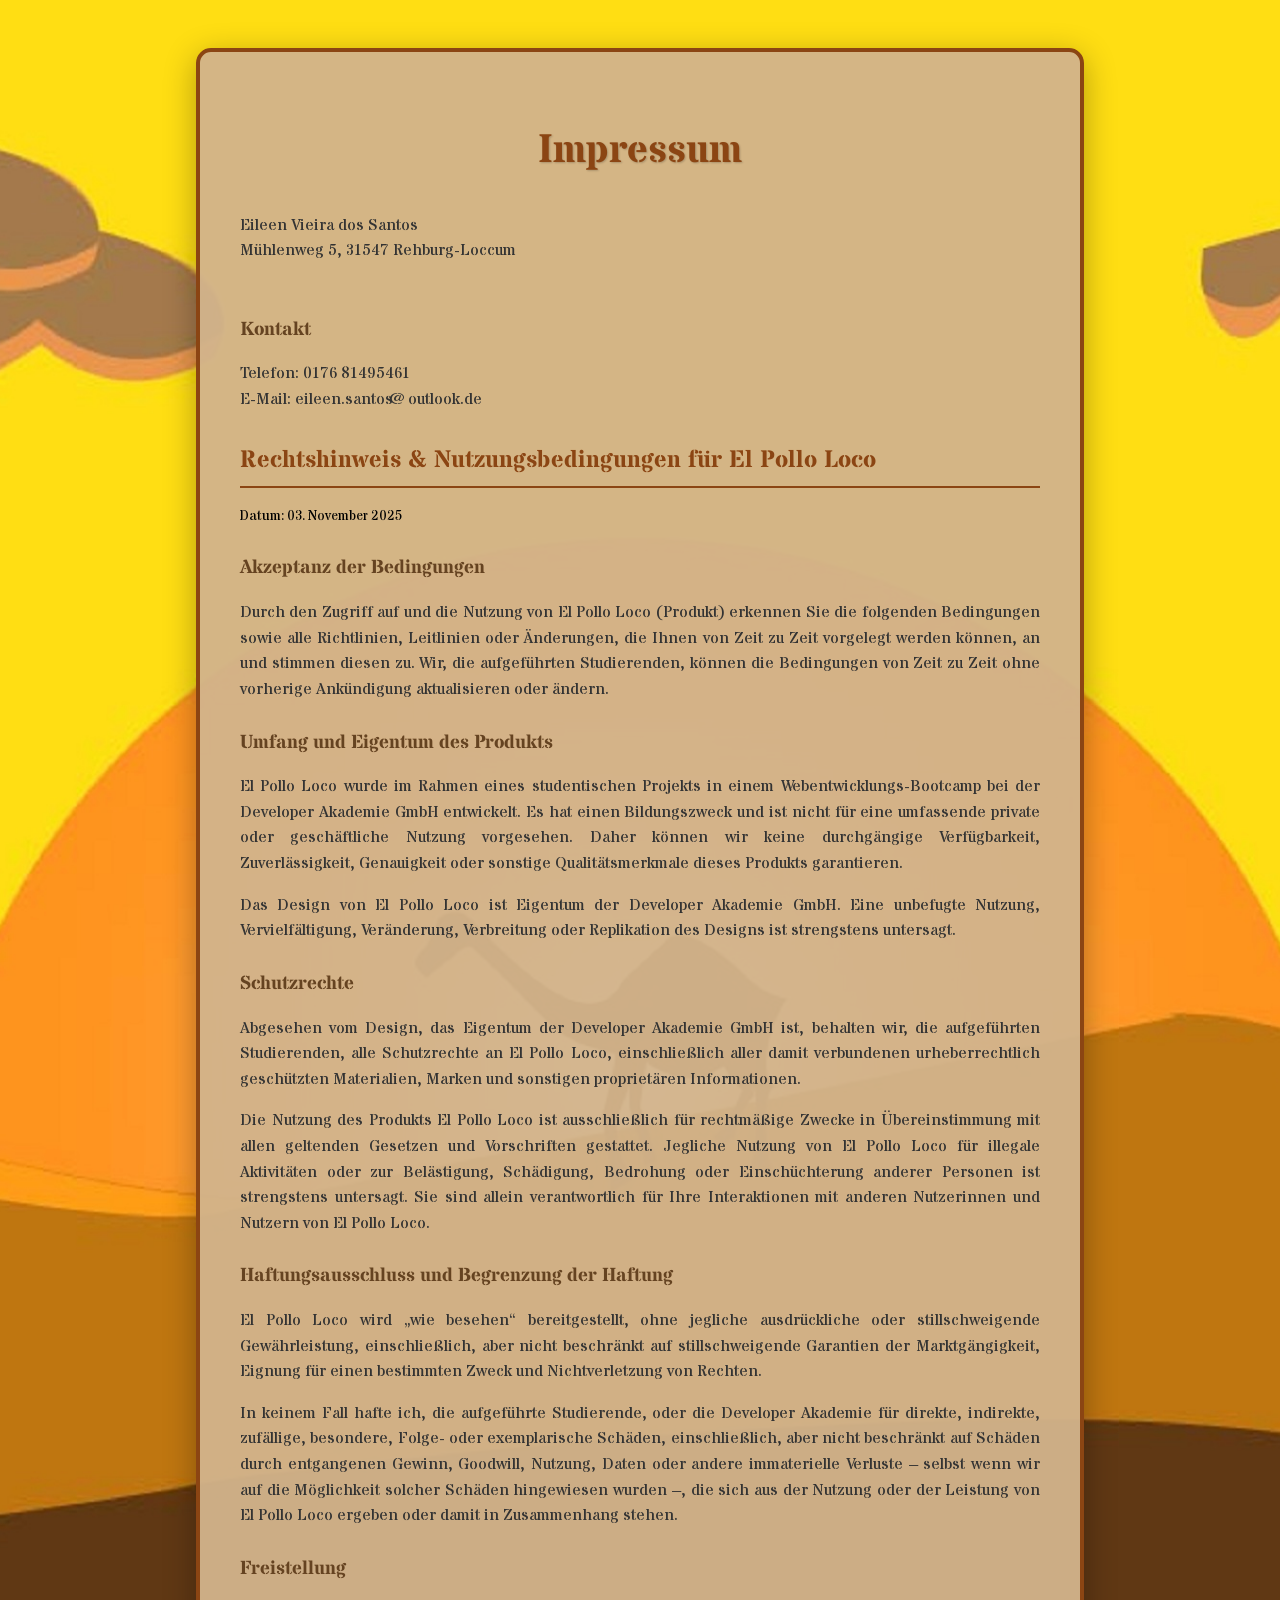
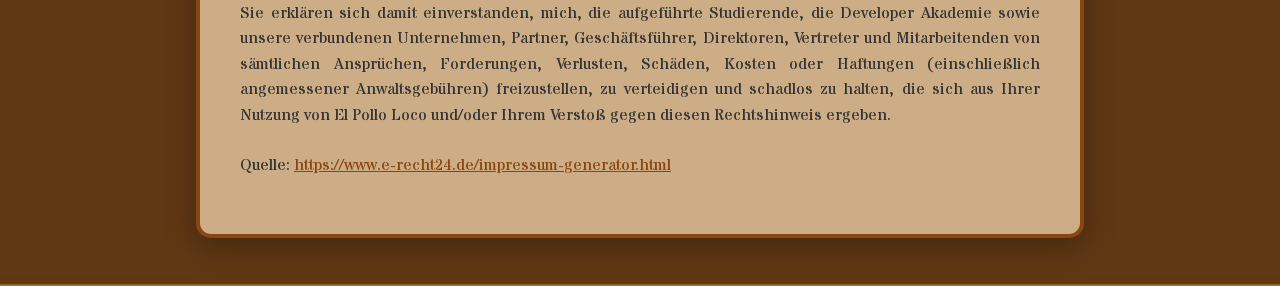
==== legalNotice.html @ 8f921f78 "Legal notice page and css" ====
<!DOCTYPE html>
<html lang="en">
<head>
    <meta charset="UTF-8">
    <meta name="viewport" content="width=device-width, initial-scale=1.0">
    <link rel="stylesheet" href="./css/style.css">
    <link type="image/png" sizes="32x32" rel="icon" href="components/img_pollo_loco/img/icons8-sombrero-32.png">

    <!-- Basis-Klassen -->
    <script src="./classes/drawableObject.class.js" defer></script>
    <script src="./classes/movableObject.class.js" defer></script>
    <script src="./classes/keyboard.class.js" defer></script>

    <!-- Alle Objekt-Klassen -->
    <script src="./classes/character.class.js" defer></script>
    <script src="./classes/chicken.class.js" defer></script>
    <script src="./classes/smallChicken.class.js" defer></script>
    <script src="./classes/endboss.class.js" defer></script>
    <script src="./classes/cloud.class.js" defer></script>
    <script src="./classes/backgroundObject.class.js" defer></script>
    <script src="./classes/collectableObject.class.js" defer></script>
    <script src="./classes/statusbar.class.js" defer></script>
    <script src="./classes/coinStatusbar.class.js" defer></script>
    <script src="./classes/bottleStatusbar.class.js" defer></script>
    <script src="./classes/throwableObject.class.js" defer></script>


    <!-- Level-Klassen -->
    <script src="./classes/level.class.js" defer></script>

    <!-- Level-Definitionen (nach level1!) -->
    <script src="./levels/level1.js" defer></script>

    <!-- World-Klasse (nach level1!) -->
    <script src="./classes/world.class.js" defer></script>

    <!-- Spiel-Logik -->
    <script src="./js/main.js" defer></script>
    <script src="./js/game.js" defer></script>

    <title>El Polo Loco_Legal Notice</title>

</head>
<body class="legal-notice-page">


<div class="legal-notice-container">
  <div>
    <div>
    </div>
    <h1>Impressum</h1>

    <p>
      Eileen Vieira dos Santos<br/>
      Mühlenweg 5, 31547 Rehburg-Loccum<br />
      <br />
    </p>

    <h3>Kontakt</h3>
    <p>
      Telefon: 0176 81495461<br/>
      E-Mail: eileen.santos@outlook.de
    </p>

    <section>
      <h2>Rechtshinweis & Nutzungsbedingungen für El Pollo Loco</h2>
      <small>Datum: 03. November 2025</small>
    </section>

    <section>
      <h3>Akzeptanz der Bedingungen</h3>
      <p>
        Durch den Zugriff auf und die Nutzung von El Pollo Loco (Produkt) erkennen Sie
        die folgenden Bedingungen sowie alle Richtlinien, Leitlinien oder
        Änderungen, die Ihnen von Zeit zu Zeit vorgelegt werden können, an und
        stimmen diesen zu. Wir, die aufgeführten Studierenden, können die
        Bedingungen von Zeit zu Zeit ohne vorherige Ankündigung aktualisieren
        oder ändern.
      </p>
    </section>

    <section>
      <h3>Umfang und Eigentum des Produkts</h3>
      <p>
        El Pollo Loco wurde im Rahmen eines studentischen Projekts in einem
        Webentwicklungs-Bootcamp bei der Developer Akademie GmbH entwickelt. Es
        hat einen Bildungszweck und ist nicht für eine umfassende private oder
        geschäftliche Nutzung vorgesehen. Daher können wir keine durchgängige
        Verfügbarkeit, Zuverlässigkeit, Genauigkeit oder sonstige
        Qualitätsmerkmale dieses Produkts garantieren.
      </p>
      <p>
        Das Design von El Pollo Loco ist Eigentum der Developer Akademie GmbH. Eine
        unbefugte Nutzung, Vervielfältigung, Veränderung, Verbreitung oder
        Replikation des Designs ist strengstens untersagt.
      </p>
    </section>

    <section>
      <h3>Schutzrechte</h3>
      <p>
        Abgesehen vom Design, das Eigentum der Developer Akademie GmbH ist,
        behalten wir, die aufgeführten Studierenden, alle Schutzrechte an El Pollo Loco,
        einschließlich aller damit verbundenen urheberrechtlich geschützten
        Materialien, Marken und sonstigen proprietären Informationen.
      </p>
      <p>
        Die Nutzung des Produkts El Pollo Loco ist ausschließlich für rechtmäßige Zwecke
        in Übereinstimmung mit allen geltenden Gesetzen und Vorschriften
        gestattet. Jegliche Nutzung von El Pollo Loco für illegale Aktivitäten oder zur
        Belästigung, Schädigung, Bedrohung oder Einschüchterung anderer Personen
        ist strengstens untersagt. Sie sind allein verantwortlich für Ihre
        Interaktionen mit anderen Nutzerinnen und Nutzern von El Pollo Loco.
      </p>
    </section>

    <section>
      <h3>Haftungsausschluss und Begrenzung der Haftung</h3>
      <p>
        El Pollo Loco wird „wie besehen“ bereitgestellt, ohne jegliche ausdrückliche oder
        stillschweigende Gewährleistung, einschließlich, aber nicht beschränkt
        auf stillschweigende Garantien der Marktgängigkeit, Eignung für einen
        bestimmten Zweck und Nichtverletzung von Rechten.
      </p>
      <p>
        In keinem Fall hafte ich, die aufgeführte Studierende, oder die
        Developer Akademie für direkte, indirekte, zufällige, besondere, Folge-
        oder exemplarische Schäden, einschließlich, aber nicht beschränkt auf
        Schäden durch entgangenen Gewinn, Goodwill, Nutzung, Daten oder andere
        immaterielle Verluste – selbst wenn wir auf die Möglichkeit solcher
        Schäden hingewiesen wurden –, die sich aus der Nutzung oder der Leistung
        von El Pollo Loco ergeben oder damit in Zusammenhang stehen.
      </p>
    </section>

    <section>
      <h3>Freistellung</h3>
      <p>
        Sie erklären sich damit einverstanden, mich, die aufgeführte
        Studierende, die Developer Akademie sowie unsere verbundenen
        Unternehmen, Partner, Geschäftsführer, Direktoren, Vertreter und
        Mitarbeitenden von sämtlichen Ansprüchen, Forderungen, Verlusten,
        Schäden, Kosten oder Haftungen (einschließlich angemessener
        Anwaltsgebühren) freizustellen, zu verteidigen und schadlos zu halten,
        die sich aus Ihrer Nutzung von El Pollo Loco und/oder Ihrem Verstoß gegen diesen
        Rechtshinweis ergeben.
      </p>
    </section>

    <p>
      Quelle:
      <a
        href="https://www.e-recht24.de/impressum-generator.html"
        >https://www.e-recht24.de/impressum-generator.html</a
      >
    </p>
  </div>
</div>
    
</body>
</html>
---- css/style.css ----
@font-face {
  font-family: 'Stardos Stencil';
  src: url('../components/fonts/Stardos_Stencil/StardosStencil-Regular.ttf') format('truetype');
  font-weight: 400;
  font-style: normal;
  font-display: swap;
}

@font-face {
  font-family: 'Stardos Stencil';
  src: url('../components/fonts/Stardos_Stencil/StardosStencil-Bold.ttf') format('truetype');
  font-weight: 700;
  font-style: normal;
  font-display: swap;
}

@font-face {
  font-family: 'Crimson Pro';
  src: url('../components/fonts/Stardos_Stencil/Crimson_Pro/CrimsonPro-VariableFont_wght.ttf') format('truetype-variations');
  font-weight: 200 900;
  font-style: normal;
  font-display: swap;
}

@font-face {
  font-family: 'Crimson Pro';
  src: url('../components/fonts/Stardos_Stencil/Crimson_Pro/CrimsonPro-Italic-VariableFont_wght.ttf') format('truetype-variations');
  font-weight: 200 900;
  font-style: italic;
  font-display: swap;
}

body {
  display: flex;
  flex-direction: column;
  align-items: center;
  background-image: url('../components/img_pollo_loco/img/desert.jpg');
  background-size: cover;
  background-position: center;
  background-repeat: no-repeat;
  min-height: 100vh;
  font-family: 'Stardos Stencil', sans-serif;
  font-weight: 400;
  overflow: hidden;
}

canvas {
  background-color: black;
  border-radius: 15px;
  display: block;
}

.canvas-frame {
  background: linear-gradient(145deg, #D2B48C, #DEB887);
  border: 8px solid #8B4513;
  border-radius: 25px;
  padding: 20px;
  box-shadow:
    inset 3px 3px 8px rgba(222, 184, 135, 0.8),
    inset -3px -3px 8px rgba(0, 0, 0, 0.3),
    10px 10px 30px rgba(0, 0, 0, 0.6);
  position: relative;
}

.canvas-frame::before {
  content: '';
  position: absolute;
  top: -12px;
  left: 40px;
  right: 40px;
  height: 10px;
  background: linear-gradient(to right, #654321, #8B4513, #654321);
  border-radius: 50%;
  box-shadow: 0 3px 6px rgba(0, 0, 0, 0.5);
}

.canvas-frame::after {
  content: '';
  position: absolute;
  bottom: -12px;
  left: 40px;
  right: 40px;
  height: 10px;
  background: linear-gradient(to right, #654321, #8B4513, #654321);
  border-radius: 50%;
  box-shadow: 0 3px 6px rgba(0, 0, 0, 0.5);
}

canvas.start-screen {
  cursor: pointer;
}

#fullscreenIcon {
  position: absolute;
  top: 20px;
  right: 20px;
  width: 32px;
  height: 32px;
  cursor: pointer;
  z-index: 1000;
  opacity: 0.7;
  transition: all 0.3s ease;
  background: rgba(0, 0, 0, 0.4);
  padding: 6px;
  border-radius: 8px;
  box-shadow: 0 2px 8px rgba(0, 0, 0, 0.3);
  filter: brightness(1.2);
}

#fullscreenIcon:hover {
  opacity: 1;
  transform: scale(1.1);
  background: rgba(0, 0, 0, 0.6);
  box-shadow: 0 4px 12px rgba(0, 0, 0, 0.4);
}

#fullscreenIcon:active {
  transform: scale(0.95);
}

.stardos-stencil-regular {
  font-family: "Stardos Stencil", system-ui;
  font-weight: 400;
  font-style: normal;
}

.stardos-stencil-bold {
  font-family: "Stardos Stencil", system-ui;
  font-weight: 700;
  font-style: normal;
}

.flip-card {
  background-color: transparent;
  width: 250px;
  height: 250px;
  perspective: 1000px;
}

.flip-card-inner {
  text-align: start;
  position: relative;
  width: 100%;
  height: 100%;
  text-align: center;
  transition: transform 0.8s;
  transform-style: preserve-3d;
}

.flip-card.flipped .flip-card-inner {
  transform: rotateY(180deg);
}

.flip-card-front,
.flip-card-back {
  position: absolute;
  width: 100%;
  height: 250px;
  -webkit-backface-visibility: hidden;
  backface-visibility: hidden;
  display: flex;
  align-items: center;
  justify-content: center;
  border-radius: 15px;
  display: flex;
  flex-direction: column;
  justify-content: center;
  align-items: center;
  font-size: 25px;
  margin-block-start: 0;
  margin-block-end: 0;
  margin-inline-start: 0px;
  margin-inline-end: 0px;
}

.flip-card-front {
  background: linear-gradient(145deg, #D2B48C, #DEB887);
  box-shadow:
    inset 2px 2px 5px rgba(222, 184, 135, 0.8),
    inset -2px -2px 5px rgba(0, 0, 0, 0.3),
    5px 5px 15px rgba(0, 0, 0, 0.5);
}

.flip-card-back {
  background: linear-gradient(145deg, #D2B48C, #DEB887);
  transform: rotateY(180deg);
  overflow-y: auto;
  overflow-x: hidden;
  align-items: flex-start;
  justify-content: flex-start;
  box-shadow:
    inset 2px 2px 5px rgba(222, 184, 135, 0.8),
    inset -2px -2px 5px rgba(0, 0, 0, 0.3),
    5px 5px 15px rgba(0, 0, 0, 0.5);
}

.flip-card-back::-webkit-scrollbar {
  width: 8px;
}

.flip-card-back::-webkit-scrollbar-track {
  background: rgba(139, 69, 19, 0.2);
  border-radius: 4px;
}

.flip-card-back::-webkit-scrollbar-thumb {
  background: linear-gradient(145deg, #8B4513, #654321);
  border-radius: 4px;
  border: 1px solid rgba(0, 0, 0, 0.2);
}

.flip-card-back::-webkit-scrollbar-thumb:hover {
  background: linear-gradient(145deg, #654321, #8B4513);
}

.flip-card-front img {
  max-width: 60%;
  max-height: 60%;
  cursor: pointer;
  transition: transform 0.2s ease;
  border-radius: 10px;
}

.flip-card-front img:hover {
  transform: scale(1.05);
}

.flip-card-back .legal-board,
.flip-card-back .informationContainer {
  margin: 0;
  cursor: pointer;
  transition: transform 0.2s ease;
}

.flip-card-back .legal-board:hover {
  transform: scale(1.02);
}

.flip-card-back .legal-board {
  margin-left: 0;
  box-shadow: none;
}

.flip-card-back .controls-board {
  width: 100%;
  height: 100%;
  display: flex;
  flex-direction: column;
  justify-content: center;
}

.openGameSection {
  padding-inline: 30px;
}

.informationContainer {
  margin-right: 30px;
}

.controls-board {
  background: linear-gradient(145deg, #D2B48C, #DEB887);
  padding: 15px;
  width: 200px;
  position: relative;
}

.controls-board h2 {
  color: #000000;
  text-align: center;
  margin: 0 0 15px 0;
  font-size: 22px;
  font-weight: bold;
}

.control-item {
  display: flex;
  align-items: center;
  margin-bottom: 12px;
  padding: 6px;
  background: rgba(245, 222, 179, 0.2);
  border-radius: 8px;
  border: 1px solid rgba(139, 69, 19, 0.3);
}

.key-label {
  background: linear-gradient(145deg, #F5DEB3, #DEB887);
  color: #000000;
  padding: 6px 10px;
  border-radius: 6px;
  font-weight: bold;
  font-size: 13px;
  min-width: 45px;
  text-align: center;
  margin-right: 12px;
  box-shadow:
    2px 2px 5px rgba(0, 0, 0, 0.3),
    inset 1px 1px 2px rgba(255, 255, 255, 0.5);
  border: 2px solid #8B4513;
}

.control-item span {
  color: #000000;
  font-size: 15px;
  font-weight: 500;
}

.legal-board {
  background: linear-gradient(145deg, #D2B48C, #DEB887);
  padding: 15px;
  width: 200px;
  box-shadow:
    inset 2px 2px 5px rgba(222, 184, 135, 0.8),
    inset -2px -2px 5px rgba(0, 0, 0, 0.3),
    5px 5px 15px rgba(0, 0, 0, 0.5);
  position: relative;
}

.legal-board-container{
  display: flex;
  justify-content: center;
  align-items: center;
}

.legal-board h2 {
  color: #000000;
  text-align: center;
  margin: 0 0 15px 0;
  font-size: 22px;
  font-weight: bold;
}

.legal-item {
  display: flex;
  align-items: center;
  justify-content: center;
  margin-bottom: 12px;
  background: rgba(245, 222, 179, 0.2);
  border-radius: 8px;
}

.legal-button {
  background: linear-gradient(145deg, #F5DEB3, #DEB887);
  color: #000000;
  padding: 8px 15px;
  border-radius: 6px;
  font-weight: bold;
  font-size: 14px;
  width: 100%;
  text-align: center;
  border: 2px solid #8B4513;
  cursor: pointer;
  font-family: 'Stardos Stencil', sans-serif;
  transition: all 0.2s ease;
  box-shadow:
    2px 2px 5px rgba(0, 0, 0, 0.3),
    inset 1px 1px 2px rgba(255, 255, 255, 0.5);
}

.legal-button:hover {
  background: linear-gradient(145deg, #DEB887, #D2B48C);
  transform: translateY(-1px);
  box-shadow:
    3px 3px 7px rgba(0, 0, 0, 0.4),
    inset 1px 1px 2px rgba(255, 255, 255, 0.5);
}

.legal-button:active {
  transform: translateY(0);
  box-shadow:
    1px 1px 3px rgba(0, 0, 0, 0.3),
    inset 1px 1px 2px rgba(255, 255, 255, 0.5);
}

.headline {
  font-size: 36px;
  color: black;
  text-shadow: 2px 2px 4px #000000;
  display: flex;
  justify-content: center;
  align-items: center;
}

.gameSection {
  display: flex;
  flex-direction: row;
  justify-content: center;
  align-items: center;
  width: 100%;
  position: relative;
}

.gameSection .informationContainer {
  position: absolute;
  left: calc(50% - 360px - 280px);
}

.gameSection>div:last-child {
  margin: 0 auto;
}

.game-overlay {
  position: fixed;
  top: 0;
  left: 0;
  width: 100%;
  height: 100%;
  background: rgba(0, 0, 0, 0.8);
  display: flex;
  justify-content: center;
  align-items: center;
  z-index: 9999;
  backdrop-filter: blur(5px);
  transition: opacity 0.5s ease-in-out, visibility 0.5s ease-in-out;
}

.game-overlay.hidden {
  opacity: 0;
  visibility: hidden;
}

.overlay-content {
  display: flex;
  align-items: center;
  text-align: center;
  height: 350px;
  flex-direction: row-reverse;
  background: linear-gradient(145deg, #D2B48C, #DEB887);
  border: 8px solid #8B4513;
  border-radius: 25px;
  padding: 40px;
  box-shadow:
    inset 3px 3px 8px rgba(222, 184, 135, 0.8),
    inset -3px -3px 8px rgba(0, 0, 0, 0.3),
    10px 10px 30px rgba(0, 0, 0, 0.8);
  position: relative;
  animation: overlayFadeIn 1s ease-out;
  margin: 20px;
}

.legal-notice-container {
  display: flex;
  justify-content: center;
  align-items: flex-start;
  padding: 40px 20px;
  min-height: 100vh;
  box-sizing: border-box;
}

.legal-notice-container > div {
  max-width: 800px;
  width: 100%;
  background: rgba(210, 180, 140, 0.95);
  border: 4px solid #8B4513;
  border-radius: 15px;
  padding: 40px;
  box-shadow: 0 8px 32px rgba(0, 0, 0, 0.3);
  line-height: 1.6;
}

.legal-notice-container h1 {
  color: #8B4513;
  text-align: center;
  margin-bottom: 30px;
  font-size: 2.5em;
  text-shadow: 1px 1px 2px rgba(0, 0, 0, 0.2);
}

.legal-notice-container h2 {
  color: #8B4513;
  margin-top: 30px;
  margin-bottom: 15px;
  font-size: 1.5em;
  border-bottom: 2px solid #8B4513;
  padding-bottom: 5px;
}

.legal-notice-container h3 {
  color: #654321;
  margin-top: 25px;
  margin-bottom: 10px;
  font-size: 1.2em;
}

.legal-notice-container p {
  margin-bottom: 15px;
  text-align: justify;
  color: #333;
}

.legal-notice-container section {
  margin-bottom: 25px;
}

.legal-notice-container a {
  color: #8B4513;
  text-decoration: underline;
}

.legal-notice-container a:hover {
  color: #654321;
}

body:has(.legal-notice-container) {
  overflow: auto !important;
  min-height: 100vh;
}

.legal-notice-page {
  overflow: auto !important;
  min-height: 100vh;
}

@keyframes overlayFadeIn {
  from {
    opacity: 0;
    transform: scale(0.8) translateY(-20px);
  }

  to {
    opacity: 1;
    transform: scale(1) translateY(0);
  }
}

.overlay-image {
  width: 100%;
  max-width: 300px;
  height: auto;
  border-radius: 15px;
  margin-bottom: 20px;
  box-shadow: 0 5px 15px rgba(0, 0, 0, 0.5);
}

.overlay-title {
  font-size: 48px;
  color: #000000;
  text-shadow: 2px 2px 4px rgba(255, 255, 255, 0.8);
  margin: 20px 0 10px 0;
  font-family: 'Stardos Stencil', sans-serif;
  font-weight: 700;
}

.overlay-subtitle {
  font-size: 24px;
  color: #333333;
  margin: 10px 0 30px 0;
  font-family: 'Stardos Stencil', sans-serif;
  font-weight: 400;
}

.overlay-button {
  background: linear-gradient(145deg, #F5DEB3, #DEB887);
  color: #000000;
  border: 3px solid #8B4513;
  border-radius: 15px;
  padding: 15px 30px;
  font-size: 20px;
  font-family: 'Stardos Stencil', sans-serif;
  font-weight: 700;
  cursor: pointer;
  transition: all 0.3s ease;
  box-shadow:
    2px 2px 8px rgba(0, 0, 0, 0.3),
    inset 1px 1px 3px rgba(255, 255, 255, 0.5);
}

.overlay-button:hover {
  background: linear-gradient(145deg, #DEB887, #D2B48C);
  transform: translateY(-2px);
  box-shadow:
    4px 4px 12px rgba(0, 0, 0, 0.4),
    inset 1px 1px 3px rgba(255, 255, 255, 0.5);
}

.overlay-button:active {
  transform: translateY(0);
  box-shadow:
    1px 1px 5px rgba(0, 0, 0, 0.3),
    inset 1px 1px 3px rgba(255, 255, 255, 0.5);
}

@media only screen and (max-width: 720px) {
  .canvas {
    width: 100%;
  }
}

@media only screen and (max-height: 480px) {

  .canvas {
    height: 100vh;
  }
}

@media (max-width: 840px) {
  .overlay-content {
    flex-direction: column;
    height: auto;
  }

  .openGameSection {
    padding-block: 20px;
  }
}
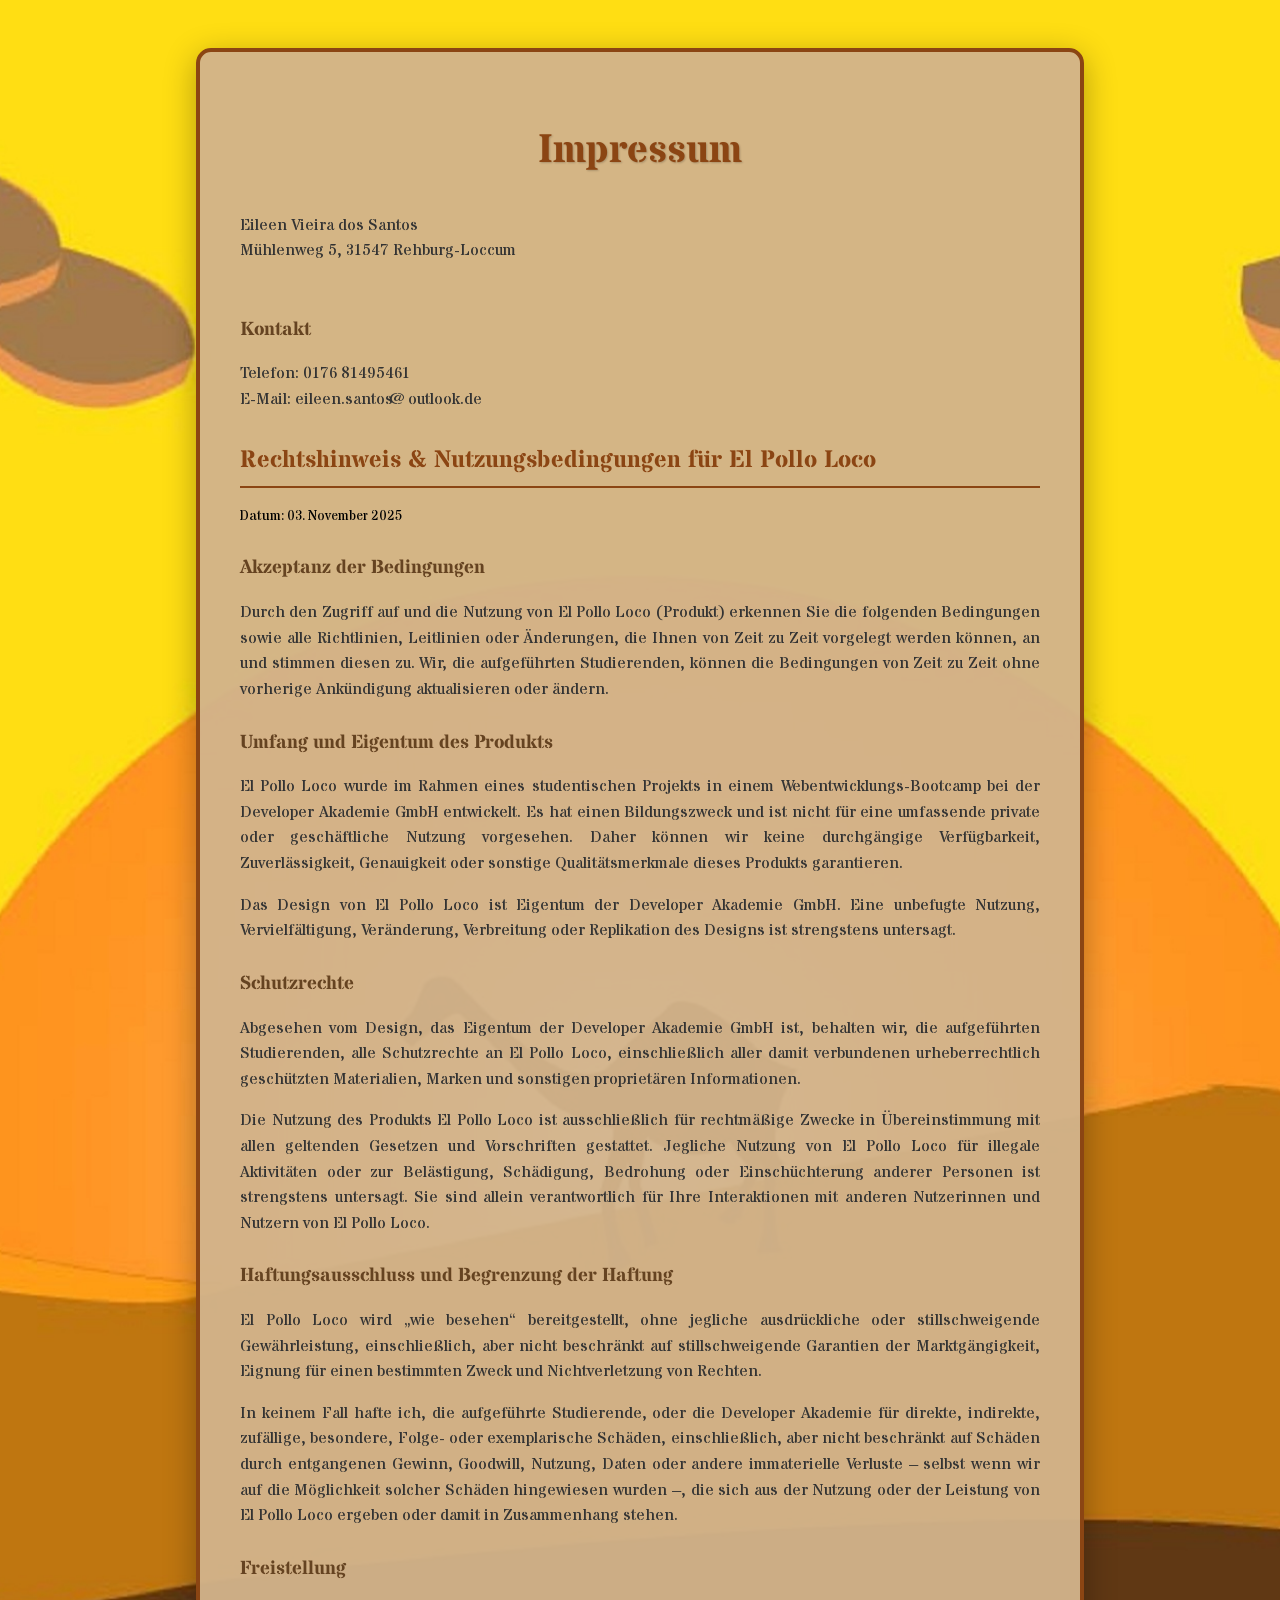
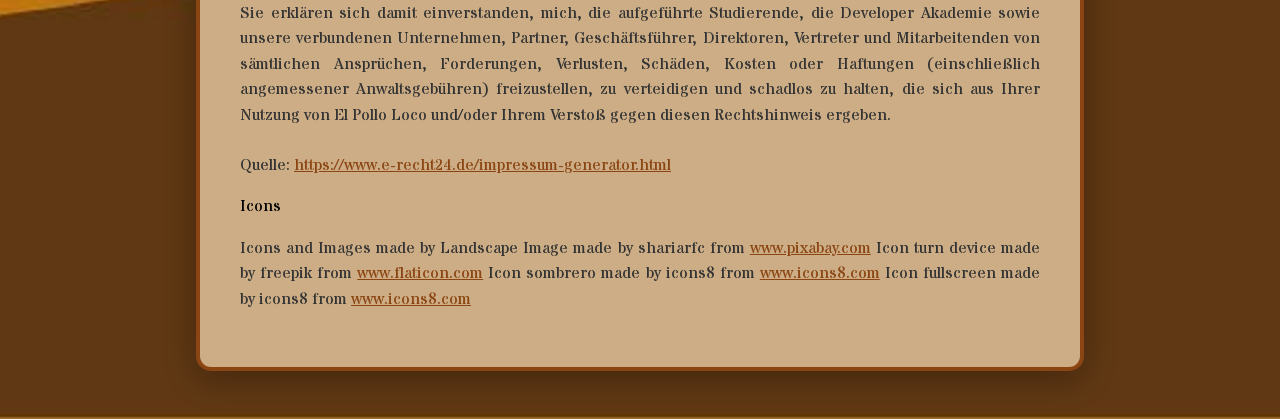
==== commit 4f039aec: "Responsivness" ====
--- a/legalNotice.html
+++ b/legalNotice.html
@@ -154,8 +154,30 @@
         >https://www.e-recht24.de/impressum-generator.html</a
       >
     </p>
-  </div>
-</div>
+      <span>Icons</span>
+      <p>
+        Icons and Images made by
+        <span>Landscape Image made by shariarfc</span>
+        from
+        <a href="https://pixabay.com/de/users/shariarfc-16102387/">
+          www.pixabay.com</a
+        >
+        <span>Icon turn device made by freepik</span>
+        from
+        <a href="https://www.flaticon.com/de/autoren/freepik">
+          www.flaticon.com</a
+        >
+        <span>Icon sombrero made by icons8</span>
+        from
+        <a href="https://icons8.com/icon/0HN6Maz1M661/sombrero">
+          www.icons8.com</a
+        >
+        <span>Icon fullscreen made by icons8</span>
+        from
+        <a href="https://icons8.com/icon/0HN6Maz1M661/fullscreen">
+          www.icons8.com</a
+        >
+      </p>
     
 </body>
 </html>
--- a/css/style.css
+++ b/css/style.css
@@ -592,7 +592,94 @@
   }
 }
 
-@media (max-width: 840px) {
+/* Mobile Controls Styles */
+.mobile-controls {
+  display: none;
+  position: absolute;
+  bottom: -5px;
+  left: 50%;
+  transform: translateX(-50%);
+  width: auto;
+  max-width: 280px;
+  padding: 8px 12px;
+  background: rgba(0, 0, 0, 0.3);
+  border-radius: 10px;
+  backdrop-filter: blur(5px);
+  z-index: 100;
+}
+
+.control-row {
+  display: flex;
+  gap: 10px;
+  align-items: center;
+  justify-content: center;
+  flex-wrap: wrap;
+}
+
+.control-btn {
+  width: 55px;
+  height: 55px;
+  border: 2px solid #8B4513;
+  border-radius: 50%;
+  background: linear-gradient(145deg, #D2B48C, #CD853F);
+  color: #654321;
+  font-size: 24px;
+  font-weight: bold;
+  cursor: pointer;
+  display: flex;
+  align-items: center;
+  justify-content: center;
+  user-select: none;
+  -webkit-user-select: none;
+  -moz-user-select: none;
+  box-shadow: 0 3px 6px rgba(0, 0, 0, 0.4), inset 0 1px 3px rgba(255, 255, 255, 0.3);
+  transition: all 0.1s ease;
+  font-family: 'Stardos Stencil', sans-serif;
+}
+
+.control-btn:active {
+  background: linear-gradient(145deg, #CD853F, #A0522D);
+  box-shadow: 0 2px 4px rgba(0, 0, 0, 0.4), inset 0 2px 8px rgba(0, 0, 0, 0.3);
+  transform: scale(0.95);
+}
+
+.control-btn span {
+  pointer-events: none;
+}
+
+.left-btn, .right-btn {
+  background: linear-gradient(145deg, #F4A460, #DAA520);
+  border-color: #B8860B;
+  color: #000000;
+}
+
+.left-btn:active, .right-btn:active {
+  background: linear-gradient(145deg, #DAA520, #CD853F);
+}
+
+.jump-btn {
+  background: linear-gradient(145deg, #9ACD32, #6B8E23);
+  border-color: #556B2F;
+  color: #000000;
+}
+
+.jump-btn:active {
+  background: linear-gradient(145deg, #6B8E23, #556B2F);
+}
+
+.throw-btn {
+  background: linear-gradient(145deg, #FF6347, #DC143C);
+  border-color: #8B0000;
+  color: #000000;
+  font-size: 20px;
+  text-shadow: 1px 1px 2px rgba(255, 255, 255, 0.3);
+}
+
+.throw-btn:active {
+  background: linear-gradient(145deg, #DC143C, #B22222);
+}
+
+@media (max-width: 1042px) {
   .overlay-content {
     flex-direction: column;
     height: auto;
@@ -601,4 +688,87 @@
   .openGameSection {
     padding-block: 20px;
   }
+
+  .mobile-controls {
+    display: flex;
+  }
+
+  body {
+    overflow: hidden;
+  }
+
+  .gameSection {
+    margin-bottom: 10px;
+  }
+}
+
+@media screen and (orientation: landscape) and (max-width: 1042px) {
+  .mobile-controls {
+    display: flex;
+  }
+}
+
+/* @media screen and (orientation: landscape) and (pointer: coarse) {
+  .mobile-controls {
+    display: flex;
+  }
+} */
+
+
+@media (min-width: 1042px) {
+  .mobile-controls {
+    display: none !important;
+  }
+}
+
+/* Rotate Device Overlay */
+.rotate-device-overlay {
+  position: fixed;
+  top: 0;
+  left: 0;
+  width: 100%;
+  height: 100%;
+  background: rgba(255, 255, 255, 0.95);
+  display: none;
+  justify-content: center;
+  align-items: center;
+  z-index: 9999;
+  flex-direction: column;
+}
+
+.rotate-device-content {
+  text-align: center;
+  color: #333333;
+  font-family: 'Stardos Stencil', sans-serif;
+}
+
+.rotate-device-image {
+  width: 150px;
+  height: auto;
+  margin-bottom: 20px;
+  animation: pulse 2s infinite;
+}
+
+.rotate-device-text {
+  font-size: 18px;
+  font-weight: bold;
+  margin: 0;
+  text-shadow: 1px 1px 2px rgba(255, 255, 255, 0.8);
+}
+
+@keyframes pulse {
+  0%, 100% {
+    transform: scale(1);
+    opacity: 0.8;
+  }
+  50% {
+    transform: scale(1.1);
+    opacity: 1;
+  }
+}
+
+@media screen and (max-width: 1042px) and (orientation: portrait) {
+  .rotate-device-overlay {
+    display: flex !important;
+  }
 }
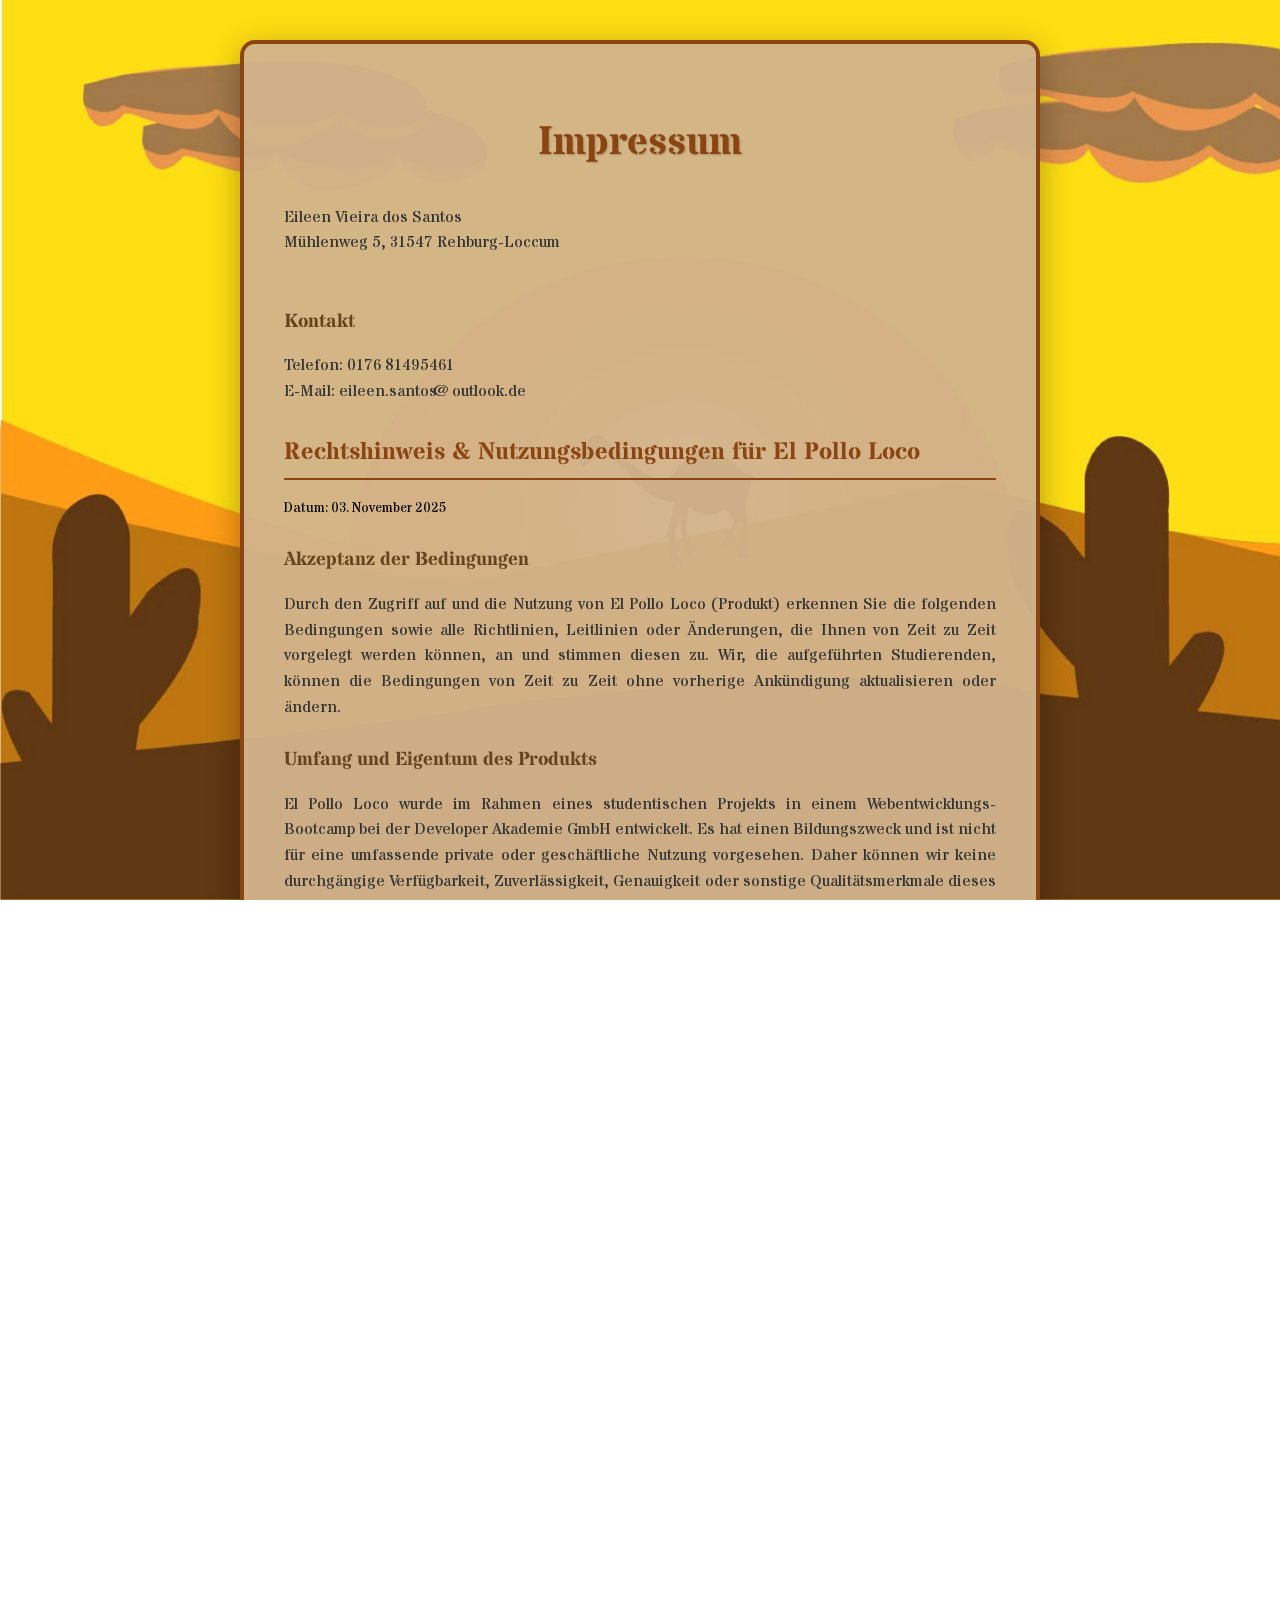
==== commit 24982c78: "Formatation of code" ====
--- a/legalNotice.html
+++ b/legalNotice.html
@@ -1,183 +1,186 @@
 <!DOCTYPE html>
 <html lang="en">
+
 <head>
-    <meta charset="UTF-8">
-    <meta name="viewport" content="width=device-width, initial-scale=1.0">
-    <link rel="stylesheet" href="./css/style.css">
-    <link type="image/png" sizes="32x32" rel="icon" href="components/img_pollo_loco/img/icons8-sombrero-32.png">
+  <meta charset="UTF-8">
+  <meta name="viewport" content="width=device-width, initial-scale=1.0">
+  <link rel="stylesheet" href="./css/style.css">
+  <link type="image/png" sizes="32x32" rel="icon" href="components/img_pollo_loco/img/icons8-sombrero-32.png">
 
-    <!-- Basis-Klassen -->
-    <script src="./classes/drawableObject.class.js" defer></script>
-    <script src="./classes/movableObject.class.js" defer></script>
-    <script src="./classes/keyboard.class.js" defer></script>
+  <script src="./classes/drawableObject.class.js" defer></script>
+  <script src="./classes/movableObject.class.js" defer></script>
+  <script src="./classes/keyboard.class.js" defer></script>
+  <script src="./classes/soundManager.class.js" defer></script>
 
-    <!-- Alle Objekt-Klassen -->
-    <script src="./classes/character.class.js" defer></script>
-    <script src="./classes/chicken.class.js" defer></script>
-    <script src="./classes/smallChicken.class.js" defer></script>
-    <script src="./classes/endboss.class.js" defer></script>
-    <script src="./classes/cloud.class.js" defer></script>
-    <script src="./classes/backgroundObject.class.js" defer></script>
-    <script src="./classes/collectableObject.class.js" defer></script>
-    <script src="./classes/statusbar.class.js" defer></script>
-    <script src="./classes/coinStatusbar.class.js" defer></script>
-    <script src="./classes/bottleStatusbar.class.js" defer></script>
-    <script src="./classes/throwableObject.class.js" defer></script>
+  <script src="./classes/character.class.js" defer></script>
+  <script src="./classes/chicken.class.js" defer></script>
+  <script src="./classes/smallChicken.class.js" defer></script>
+  <script src="./classes/endboss.class.js" defer></script>
+  <script src="./classes/cloud.class.js" defer></script>
+  <script src="./classes/backgroundObject.class.js" defer></script>
+  <script src="./classes/collectableObject.class.js" defer></script>
+  <script src="./classes/statusbar.class.js" defer></script>
+  <script src="./classes/coinStatusbar.class.js" defer></script>
+  <script src="./classes/bottleStatusbar.class.js" defer></script>
+  <script src="./classes/endbossStatusbar.class.js" defer></script>
+  <script src="./classes/throwableObject.class.js" defer></script>
 
+  <script src="./classes/level.class.js" defer></script>
 
-    <!-- Level-Klassen -->
-    <script src="./classes/level.class.js" defer></script>
+  <script src="./levels/level1.js" defer></script>
 
-    <!-- Level-Definitionen (nach level1!) -->
-    <script src="./levels/level1.js" defer></script>
+  <script src="./classes/world.class.js" defer></script>
 
-    <!-- World-Klasse (nach level1!) -->
-    <script src="./classes/world.class.js" defer></script>
+  <script src="./js/game.js" defer></script>
 
-    <!-- Spiel-Logik -->
-    <script src="./js/main.js" defer></script>
-    <script src="./js/game.js" defer></script>
-
-    <title>El Polo Loco_Legal Notice</title>
+  <title>El Polo Loco_legalNotice</title>
 
 </head>
+
 <body class="legal-notice-page">
 
+  <div class="legal-notice-container">
+    <div>
+      <div>
+      </div>
+      <h1>Impressum</h1>
 
-<div class="legal-notice-container">
-  <div>
-    <div>
-    </div>
-    <h1>Impressum</h1>
+      <p>
+        Eileen Vieira dos Santos<br />
+        Mühlenweg 5, 31547 Rehburg-Loccum<br />
+        <br />
+      </p>
 
-    <p>
-      Eileen Vieira dos Santos<br/>
-      Mühlenweg 5, 31547 Rehburg-Loccum<br />
-      <br />
-    </p>
+      <h3>Kontakt</h3>
+      <p>
+        Telefon: 0176 81495461<br />
+        E-Mail: eileen.santos@outlook.de
+      </p>
 
-    <h3>Kontakt</h3>
-    <p>
-      Telefon: 0176 81495461<br/>
-      E-Mail: eileen.santos@outlook.de
-    </p>
+      <section>
+        <h2>Rechtshinweis & Nutzungsbedingungen für El Pollo Loco</h2>
+        <small>Datum: 03. November 2025</small>
+      </section>
 
-    <section>
-      <h2>Rechtshinweis & Nutzungsbedingungen für El Pollo Loco</h2>
-      <small>Datum: 03. November 2025</small>
-    </section>
+      <section>
+        <h3>Akzeptanz der Bedingungen</h3>
+        <p>
+          Durch den Zugriff auf und die Nutzung von El Pollo Loco (Produkt) erkennen Sie
+          die folgenden Bedingungen sowie alle Richtlinien, Leitlinien oder
+          Änderungen, die Ihnen von Zeit zu Zeit vorgelegt werden können, an und
+          stimmen diesen zu. Wir, die aufgeführten Studierenden, können die
+          Bedingungen von Zeit zu Zeit ohne vorherige Ankündigung aktualisieren
+          oder ändern.
+        </p>
+      </section>
 
-    <section>
-      <h3>Akzeptanz der Bedingungen</h3>
+      <section>
+        <h3>Umfang und Eigentum des Produkts</h3>
+        <p>
+          El Pollo Loco wurde im Rahmen eines studentischen Projekts in einem
+          Webentwicklungs-Bootcamp bei der Developer Akademie GmbH entwickelt. Es
+          hat einen Bildungszweck und ist nicht für eine umfassende private oder
+          geschäftliche Nutzung vorgesehen. Daher können wir keine durchgängige
+          Verfügbarkeit, Zuverlässigkeit, Genauigkeit oder sonstige
+          Qualitätsmerkmale dieses Produkts garantieren.
+        </p>
+        <p>
+          Das Design von El Pollo Loco ist Eigentum der Developer Akademie GmbH. Eine
+          unbefugte Nutzung, Vervielfältigung, Veränderung, Verbreitung oder
+          Replikation des Designs ist strengstens untersagt.
+        </p>
+      </section>
+
+      <section>
+        <h3>Schutzrechte</h3>
+        <p>
+          Abgesehen vom Design, das Eigentum der Developer Akademie GmbH ist,
+          behalten wir, die aufgeführten Studierenden, alle Schutzrechte an El Pollo Loco,
+          einschließlich aller damit verbundenen urheberrechtlich geschützten
+          Materialien, Marken und sonstigen proprietären Informationen.
+        </p>
+        <p>
+          Die Nutzung des Produkts El Pollo Loco ist ausschließlich für rechtmäßige Zwecke
+          in Übereinstimmung mit allen geltenden Gesetzen und Vorschriften
+          gestattet. Jegliche Nutzung von El Pollo Loco für illegale Aktivitäten oder zur
+          Belästigung, Schädigung, Bedrohung oder Einschüchterung anderer Personen
+          ist strengstens untersagt. Sie sind allein verantwortlich für Ihre
+          Interaktionen mit anderen Nutzerinnen und Nutzern von El Pollo Loco.
+        </p>
+      </section>
+
+      <section>
+        <h3>Haftungsausschluss und Begrenzung der Haftung</h3>
+        <p>
+          El Pollo Loco wird „wie besehen“ bereitgestellt, ohne jegliche ausdrückliche oder
+          stillschweigende Gewährleistung, einschließlich, aber nicht beschränkt
+          auf stillschweigende Garantien der Marktgängigkeit, Eignung für einen
+          bestimmten Zweck und Nichtverletzung von Rechten.
+        </p>
+        <p>
+          In keinem Fall hafte ich, die aufgeführte Studierende, oder die
+          Developer Akademie für direkte, indirekte, zufällige, besondere, Folge-
+          oder exemplarische Schäden, einschließlich, aber nicht beschränkt auf
+          Schäden durch entgangenen Gewinn, Goodwill, Nutzung, Daten oder andere
+          immaterielle Verluste – selbst wenn wir auf die Möglichkeit solcher
+          Schäden hingewiesen wurden –, die sich aus der Nutzung oder der Leistung
+          von El Pollo Loco ergeben oder damit in Zusammenhang stehen.
+        </p>
+      </section>
+
+      <section>
+        <h3>Freistellung</h3>
+        <p>
+          Sie erklären sich damit einverstanden, mich, die aufgeführte
+          Studierende, die Developer Akademie sowie unsere verbundenen
+          Unternehmen, Partner, Geschäftsführer, Direktoren, Vertreter und
+          Mitarbeitenden von sämtlichen Ansprüchen, Forderungen, Verlusten,
+          Schäden, Kosten oder Haftungen (einschließlich angemessener
+          Anwaltsgebühren) freizustellen, zu verteidigen und schadlos zu halten,
+          die sich aus Ihrer Nutzung von El Pollo Loco und/oder Ihrem Verstoß gegen diesen
+          Rechtshinweis ergeben.
+        </p>
+      </section>
+
       <p>
-        Durch den Zugriff auf und die Nutzung von El Pollo Loco (Produkt) erkennen Sie
-        die folgenden Bedingungen sowie alle Richtlinien, Leitlinien oder
-        Änderungen, die Ihnen von Zeit zu Zeit vorgelegt werden können, an und
-        stimmen diesen zu. Wir, die aufgeführten Studierenden, können die
-        Bedingungen von Zeit zu Zeit ohne vorherige Ankündigung aktualisieren
-        oder ändern.
+        Quelle:
+        <a
+          href="https://www.e-recht24.de/impressum-generator.html">https://www.e-recht24.de/impressum-generator.html</a>
       </p>
-    </section>
-
-    <section>
-      <h3>Umfang und Eigentum des Produkts</h3>
-      <p>
-        El Pollo Loco wurde im Rahmen eines studentischen Projekts in einem
-        Webentwicklungs-Bootcamp bei der Developer Akademie GmbH entwickelt. Es
-        hat einen Bildungszweck und ist nicht für eine umfassende private oder
-        geschäftliche Nutzung vorgesehen. Daher können wir keine durchgängige
-        Verfügbarkeit, Zuverlässigkeit, Genauigkeit oder sonstige
-        Qualitätsmerkmale dieses Produkts garantieren.
-      </p>
-      <p>
-        Das Design von El Pollo Loco ist Eigentum der Developer Akademie GmbH. Eine
-        unbefugte Nutzung, Vervielfältigung, Veränderung, Verbreitung oder
-        Replikation des Designs ist strengstens untersagt.
-      </p>
-    </section>
-
-    <section>
-      <h3>Schutzrechte</h3>
-      <p>
-        Abgesehen vom Design, das Eigentum der Developer Akademie GmbH ist,
-        behalten wir, die aufgeführten Studierenden, alle Schutzrechte an El Pollo Loco,
-        einschließlich aller damit verbundenen urheberrechtlich geschützten
-        Materialien, Marken und sonstigen proprietären Informationen.
-      </p>
-      <p>
-        Die Nutzung des Produkts El Pollo Loco ist ausschließlich für rechtmäßige Zwecke
-        in Übereinstimmung mit allen geltenden Gesetzen und Vorschriften
-        gestattet. Jegliche Nutzung von El Pollo Loco für illegale Aktivitäten oder zur
-        Belästigung, Schädigung, Bedrohung oder Einschüchterung anderer Personen
-        ist strengstens untersagt. Sie sind allein verantwortlich für Ihre
-        Interaktionen mit anderen Nutzerinnen und Nutzern von El Pollo Loco.
-      </p>
-    </section>
-
-    <section>
-      <h3>Haftungsausschluss und Begrenzung der Haftung</h3>
-      <p>
-        El Pollo Loco wird „wie besehen“ bereitgestellt, ohne jegliche ausdrückliche oder
-        stillschweigende Gewährleistung, einschließlich, aber nicht beschränkt
-        auf stillschweigende Garantien der Marktgängigkeit, Eignung für einen
-        bestimmten Zweck und Nichtverletzung von Rechten.
-      </p>
-      <p>
-        In keinem Fall hafte ich, die aufgeführte Studierende, oder die
-        Developer Akademie für direkte, indirekte, zufällige, besondere, Folge-
-        oder exemplarische Schäden, einschließlich, aber nicht beschränkt auf
-        Schäden durch entgangenen Gewinn, Goodwill, Nutzung, Daten oder andere
-        immaterielle Verluste – selbst wenn wir auf die Möglichkeit solcher
-        Schäden hingewiesen wurden –, die sich aus der Nutzung oder der Leistung
-        von El Pollo Loco ergeben oder damit in Zusammenhang stehen.
-      </p>
-    </section>
-
-    <section>
-      <h3>Freistellung</h3>
-      <p>
-        Sie erklären sich damit einverstanden, mich, die aufgeführte
-        Studierende, die Developer Akademie sowie unsere verbundenen
-        Unternehmen, Partner, Geschäftsführer, Direktoren, Vertreter und
-        Mitarbeitenden von sämtlichen Ansprüchen, Forderungen, Verlusten,
-        Schäden, Kosten oder Haftungen (einschließlich angemessener
-        Anwaltsgebühren) freizustellen, zu verteidigen und schadlos zu halten,
-        die sich aus Ihrer Nutzung von El Pollo Loco und/oder Ihrem Verstoß gegen diesen
-        Rechtshinweis ergeben.
-      </p>
-    </section>
-
-    <p>
-      Quelle:
-      <a
-        href="https://www.e-recht24.de/impressum-generator.html"
-        >https://www.e-recht24.de/impressum-generator.html</a
-      >
-    </p>
       <span>Icons</span>
       <p>
         Icons and Images made by
         <span>Landscape Image made by shariarfc</span>
         from
         <a href="https://pixabay.com/de/users/shariarfc-16102387/">
-          www.pixabay.com</a
-        >
+          www.pixabay.com</a>
         <span>Icon turn device made by freepik</span>
         from
         <a href="https://www.flaticon.com/de/autoren/freepik">
-          www.flaticon.com</a
-        >
+          www.flaticon.com</a>
         <span>Icon sombrero made by icons8</span>
         from
         <a href="https://icons8.com/icon/0HN6Maz1M661/sombrero">
-          www.icons8.com</a
-        >
+          www.icons8.com</a>
         <span>Icon fullscreen made by icons8</span>
         from
         <a href="https://icons8.com/icon/0HN6Maz1M661/fullscreen">
-          www.icons8.com</a
-        >
+          www.icons8.com</a>
       </p>
-    
+      <p>
+        Sounds and Music by:
+
+        <a href="Music: https://www.chosic.com/free-music/all/ ">
+          www.chosic.com</a>
+
+        <a href="Sounds: https://www.chosic.com/free-music/all/
+          Creative Commons CC BY 3.0
+          https://creativecommons.org/licenses/by/3.0/"></a>
+
+        <a href="Music: https://freesound.org/ ">
+          www.freesound.org</a>
+      </p>
+
 </body>
+
 </html>
--- a/css/style.css
+++ b/css/style.css
@@ -1,3 +1,13 @@
+html,
+body {
+  overflow: hidden !important;
+  margin: 0;
+  padding: 0;
+  overflow: hidden;
+  height: 100vh;
+  width: 100vw;
+}
+
 @font-face {
   font-family: 'Stardos Stencil';
   src: url('../components/fonts/Stardos_Stencil/StardosStencil-Regular.ttf') format('truetype');
@@ -14,34 +24,27 @@
   font-display: swap;
 }
 
-@font-face {
-  font-family: 'Crimson Pro';
-  src: url('../components/fonts/Stardos_Stencil/Crimson_Pro/CrimsonPro-VariableFont_wght.ttf') format('truetype-variations');
-  font-weight: 200 900;
+.stardos-stencil-regular {
+  font-family: "Stardos Stencil", system-ui;
+  font-weight: 400;
   font-style: normal;
-  font-display: swap;
-}
-
-@font-face {
-  font-family: 'Crimson Pro';
-  src: url('../components/fonts/Stardos_Stencil/Crimson_Pro/CrimsonPro-Italic-VariableFont_wght.ttf') format('truetype-variations');
-  font-weight: 200 900;
-  font-style: italic;
-  font-display: swap;
+}
+
+.stardos-stencil-bold {
+  font-family: "Stardos Stencil", system-ui;
+  font-weight: 700;
+  font-style: normal;
+}
+
+* {
+  box-sizing: border-box;
 }
 
 body {
-  display: flex;
-  flex-direction: column;
-  align-items: center;
   background-image: url('../components/img_pollo_loco/img/desert.jpg');
   background-size: cover;
-  background-position: center;
   background-repeat: no-repeat;
-  min-height: 100vh;
   font-family: 'Stardos Stencil', sans-serif;
-  font-weight: 400;
-  overflow: hidden;
 }
 
 canvas {
@@ -54,7 +57,7 @@
   background: linear-gradient(145deg, #D2B48C, #DEB887);
   border: 8px solid #8B4513;
   border-radius: 25px;
-  padding: 20px;
+  padding: 10px;
   box-shadow:
     inset 3px 3px 8px rgba(222, 184, 135, 0.8),
     inset -3px -3px 8px rgba(0, 0, 0, 0.3),
@@ -62,32 +65,46 @@
   position: relative;
 }
 
-.canvas-frame::before {
-  content: '';
-  position: absolute;
-  top: -12px;
-  left: 40px;
-  right: 40px;
-  height: 10px;
-  background: linear-gradient(to right, #654321, #8B4513, #654321);
-  border-radius: 50%;
-  box-shadow: 0 3px 6px rgba(0, 0, 0, 0.5);
-}
-
-.canvas-frame::after {
-  content: '';
-  position: absolute;
-  bottom: -12px;
-  left: 40px;
-  right: 40px;
-  height: 10px;
-  background: linear-gradient(to right, #654321, #8B4513, #654321);
-  border-radius: 50%;
-  box-shadow: 0 3px 6px rgba(0, 0, 0, 0.5);
-}
-
 canvas.start-screen {
   cursor: pointer;
+}
+
+canvas.game-over-screen {
+  cursor: default;
+}
+
+canvas.win-screen {
+  cursor: default;
+}
+
+.game-over-restart-button {
+  position: absolute;
+  bottom: 40px;
+  left: 50%;
+  transform: translateX(-50%);
+  background: #D9B687;
+  border: 2px solid black;
+  border-radius: 15px;
+  padding: 15px 30px;
+  font-family: 'Stardos Stencil', Arial, sans-serif;
+  font-size: 24px;
+  font-weight: bold;
+  color: black;
+  cursor: pointer;
+  box-shadow: 0 8px 15px rgba(0, 0, 0, 0.3);
+  transition: all 0.3s ease;
+  z-index: 100;
+}
+
+.game-over-restart-button:hover {
+  background: #E5C29F;
+  transform: translateX(-50%) translateY(-3px);
+  box-shadow: 0 12px 20px rgba(0, 0, 0, 0.4);
+}
+
+.game-over-restart-button:active {
+  transform: translateX(-50%) translateY(1px);
+  box-shadow: 0 4px 8px rgba(0, 0, 0, 0.3);
 }
 
 #fullscreenIcon {
@@ -118,23 +135,38 @@
   transform: scale(0.95);
 }
 
-.stardos-stencil-regular {
-  font-family: "Stardos Stencil", system-ui;
-  font-weight: 400;
-  font-style: normal;
-}
-
-.stardos-stencil-bold {
-  font-family: "Stardos Stencil", system-ui;
-  font-weight: 700;
-  font-style: normal;
+#muteIcon {
+  position: absolute;
+  top: 20px;
+  right: 70px;
+  width: 32px;
+  height: 32px;
+  cursor: pointer;
+  z-index: 1000;
+  opacity: 0.7;
+  transition: all 0.3s ease;
+  background: rgba(0, 0, 0, 0.4);
+  padding: 6px;
+  border-radius: 8px;
+  box-shadow: 0 2px 8px rgba(0, 0, 0, 0.3);
+  filter: brightness(1.2);
+}
+
+#muteIcon:hover {
+  opacity: 1;
+  transform: scale(1.1);
+  background: rgba(0, 0, 0, 0.6);
+  box-shadow: 0 4px 12px rgba(0, 0, 0, 0.4);
+}
+
+#muteIcon:active {
+  transform: scale(0.95);
 }
 
 .flip-card {
   background-color: transparent;
   width: 250px;
   height: 250px;
-  perspective: 1000px;
 }
 
 .flip-card-inner {
@@ -164,8 +196,6 @@
   border-radius: 15px;
   display: flex;
   flex-direction: column;
-  justify-content: center;
-  align-items: center;
   font-size: 25px;
   margin-block-start: 0;
   margin-block-end: 0;
@@ -315,7 +345,7 @@
   position: relative;
 }
 
-.legal-board-container{
+.legal-board-container {
   display: flex;
   justify-content: center;
   align-items: center;
@@ -371,6 +401,50 @@
     inset 1px 1px 2px rgba(255, 255, 255, 0.5);
 }
 
+.legal-link {
+  background: linear-gradient(145deg, #F5DEB3, #DEB887);
+  color: #000000;
+  padding: 8px 15px;
+  border-radius: 6px;
+  font-weight: bold;
+  font-size: 14px;
+  width: 100%;
+  text-align: center;
+  border: 2px solid #8B4513;
+  cursor: pointer;
+  font-family: 'Stardos Stencil', sans-serif;
+  transition: all 0.2s ease;
+  box-shadow:
+    2px 2px 5px rgba(0, 0, 0, 0.3),
+    inset 1px 1px 2px rgba(255, 255, 255, 0.5);
+  text-decoration: none;
+  display: block;
+}
+
+.legal-link:hover {
+  background: linear-gradient(145deg, #DEB887, #D2B48C);
+  transform: translateY(-1px);
+  box-shadow:
+    3px 3px 7px rgba(0, 0, 0, 0.4),
+    inset 1px 1px 2px rgba(255, 255, 255, 0.5);
+  text-decoration: none;
+}
+
+.legal-link:active {
+  transform: translateY(0);
+  box-shadow:
+    1px 1px 3px rgba(0, 0, 0, 0.3),
+    inset 1px 1px 2px rgba(255, 255, 255, 0.5);
+  text-decoration: none;
+}
+
+.gameContainerPositioning {
+  display: flex;
+  flex-direction: column;
+  align-items: center;
+  justify-content: center;
+}
+
 .headline {
   font-size: 36px;
   color: black;
@@ -382,11 +456,8 @@
 
 .gameSection {
   display: flex;
-  flex-direction: row;
-  justify-content: center;
-  align-items: center;
-  width: 100%;
-  position: relative;
+  justify-content: center;
+  align-items: center;
 }
 
 .gameSection .informationContainer {
@@ -402,8 +473,8 @@
   position: fixed;
   top: 0;
   left: 0;
-  width: 100%;
-  height: 100%;
+  width: 100vw;
+  height: 100vh;
   background: rgba(0, 0, 0, 0.8);
   display: flex;
   justify-content: center;
@@ -411,6 +482,8 @@
   z-index: 9999;
   backdrop-filter: blur(5px);
   transition: opacity 0.5s ease-in-out, visibility 0.5s ease-in-out;
+  overflow: hidden;
+  box-sizing: border-box;
 }
 
 .game-overlay.hidden {
@@ -446,7 +519,7 @@
   box-sizing: border-box;
 }
 
-.legal-notice-container > div {
+.legal-notice-container>div {
   max-width: 800px;
   width: 100%;
   background: rgba(210, 180, 140, 0.95);
@@ -522,15 +595,6 @@
   }
 }
 
-.overlay-image {
-  width: 100%;
-  max-width: 300px;
-  height: auto;
-  border-radius: 15px;
-  margin-bottom: 20px;
-  box-shadow: 0 5px 15px rgba(0, 0, 0, 0.5);
-}
-
 .overlay-title {
   font-size: 48px;
   color: #000000;
@@ -579,20 +643,6 @@
     inset 1px 1px 3px rgba(255, 255, 255, 0.5);
 }
 
-@media only screen and (max-width: 720px) {
-  .canvas {
-    width: 100%;
-  }
-}
-
-@media only screen and (max-height: 480px) {
-
-  .canvas {
-    height: 100vh;
-  }
-}
-
-/* Mobile Controls Styles */
 .mobile-controls {
   display: none;
   position: absolute;
@@ -647,13 +697,15 @@
   pointer-events: none;
 }
 
-.left-btn, .right-btn {
+.left-btn,
+.right-btn {
   background: linear-gradient(145deg, #F4A460, #DAA520);
   border-color: #B8860B;
   color: #000000;
 }
 
-.left-btn:active, .right-btn:active {
+.left-btn:active,
+.right-btn:active {
   background: linear-gradient(145deg, #DAA520, #CD853F);
 }
 
@@ -679,49 +731,6 @@
   background: linear-gradient(145deg, #DC143C, #B22222);
 }
 
-@media (max-width: 1042px) {
-  .overlay-content {
-    flex-direction: column;
-    height: auto;
-  }
-
-  .openGameSection {
-    padding-block: 20px;
-  }
-
-  .mobile-controls {
-    display: flex;
-  }
-
-  body {
-    overflow: hidden;
-  }
-
-  .gameSection {
-    margin-bottom: 10px;
-  }
-}
-
-@media screen and (orientation: landscape) and (max-width: 1042px) {
-  .mobile-controls {
-    display: flex;
-  }
-}
-
-/* @media screen and (orientation: landscape) and (pointer: coarse) {
-  .mobile-controls {
-    display: flex;
-  }
-} */
-
-
-@media (min-width: 1042px) {
-  .mobile-controls {
-    display: none !important;
-  }
-}
-
-/* Rotate Device Overlay */
 .rotate-device-overlay {
   position: fixed;
   top: 0;
@@ -757,18 +766,153 @@
 }
 
 @keyframes pulse {
-  0%, 100% {
+
+  0%,
+  100% {
     transform: scale(1);
     opacity: 0.8;
   }
+
   50% {
     transform: scale(1.1);
     opacity: 1;
   }
 }
 
-@media screen and (max-width: 1042px) and (orientation: portrait) {
-  .rotate-device-overlay {
-    display: flex !important;
+@media only screen and (max-width: 720px) {
+  canvas {
+    width: 100%;
+  }
+
+}
+
+@media only screen and (max-height: 480px) {
+  canvas {
+    height: 100vh;
+  }
+
+  .canvas-frame {
+    background: none;
+    border: none;
+    padding: 0px;
+  }
+}
+
+@media only screen and (max-height: 715px) {
+  .headline {
+    display: none;
+  }
+}
+
+@media (max-width: 835px) {
+  .overlay-content {
+    flex-direction: column;
+    height: fit-content;
+    padding: 20px;
+    margin: 10px;
+  }
+
+  .openGameSection {
+    padding: 0px;
+  }
+
+  .overlay-title {
+    font-size: 26px;
+  }
+
+  .overlay-subtitle {
+    font-size: 18px;
+    margin-block-start: 0em;
+    margin-block-end: 0em;
+    margin-inline-start: 0px;
+    margin-inline-end: 0px;
+  }
+
+  .flip-card-front img {
+    max-width: 50%;
+    max-height: 50%;
+  }
+
+  .overlay-button {
+    font-size: 16px;
+    padding: 12px 24px;
+    margin-block: 20px;
+  }
+
+  .flip-card-front,
+  .flip-card-back {
+    height: 200px;
+    font-size: 20px;
+  }
+
+  .flip-card {
+    width: 200px;
+    height: 200px;
+  }
+
+  .controls-board,
+  .legal-board {
+    width: 160px;
+    padding: 12px;
+  }
+
+  .controls-board h2,
+  .legal-board h2 {
+    font-size: 18px;
+    margin-bottom: 10px;
+  }
+
+  .control-item {
+    margin-bottom: 8px;
+    padding: 4px;
+  }
+
+  .key-label {
+    padding: 4px 8px;
+    font-size: 11px;
+    min-width: 35px;
+    margin-right: 8px;
+  }
+
+  .control-item span {
+    font-size: 13px;
+  }
+
+  .legal-button {
+    padding: 6px 12px;
+    font-size: 12px;
+  }
+
+  .flip-card-back {
+    align-items: center;
+  }
+
+  .controls-board {
+    background: none;
+  }
+}
+
+@media (max-width: 771px) {
+  .headline {
+    font-size: 28px;
+  }
+
+  .legal-notice-container h1 {
+    font-size: 26px;
+  }
+
+  .legal-notice-container h2 {
+    font-size: 20px;
+  }
+
+}
+
+@media (max-width: 1370px) {
+  .mobile-controls {
+    display: block;
+  }
+
+  .game-over-restart-button {
+    bottom: 80px;
   }
 }
